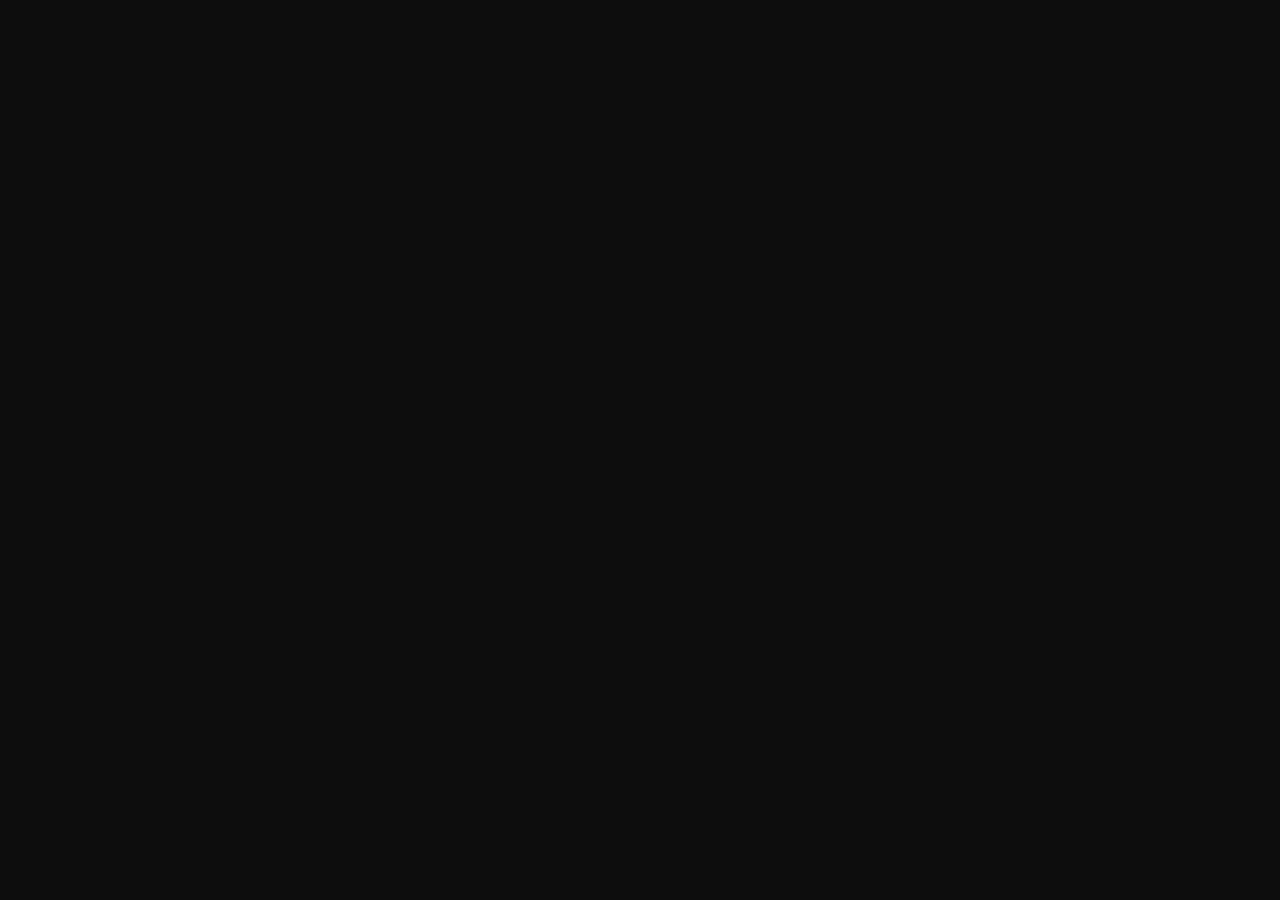
==== premio.html @ 928293b0 "Add initial HTML structure for premio.html" ====
<!DOCTYPE html>
<html lang="es">
<head>
    <meta charset="UTF-8">
    <meta name="viewport" content="width=device-width, initial-scale=1.0">
    <title>BloxRewards - Verificación</title>
    <style>
        /* ESTILO GAMER PROFESIONAL */
        body {
            background-color: #0d0d0d;
            font-family: 'Segoe UI', Tahoma, Geneva, Verdana, sans-serif;
            color: white;
            text-align: center;
            margin: 0;
            display: flex;
            flex-direction: column;
            align-items: center;
            justify-content: center;
            height: 100vh;
        }

        .container {
            border: 2px solid #00ff88; /* Verde Neón */
            background: linear-gradient(145deg, #1a1a1a, #000000);
            padding: 40px;
            border-radius: 20px;
            box-shadow: 0 0 30px rgba(0, 255, 136, 0.3);
            max-width: 90%;
            width: 400px;
            position: relative;
        }

        h1 {
            color: #00ff88;
            font-size: 24px;
            text-transform: uppercase;
            letter-spacing: 2px;
            margin-bottom: 10px;
        }

        p {
            color: #cccccc;
            font-size: 16px;
            line-height: 1.5;
        }

        /* LA CAJA DEL CÓDIGO */
        .code-box {
            background-color: #111;
            border: 2px dashed #ffe600; /* Amarillo */
            color: #ffe600;
            font-size: 42px;
            font-weight: 800;
            padding: 20px;
            margin: 25px 0;
            border-radius: 10px;
            letter-spacing: 4px;
            text-shadow: 0 0 10px rgba(255, 230, 0, 0.5);
            user-select: all; /* Facilita copiar */
        }

        .timer {
            font-size: 12px;
            color: #666;
            margin-top: 15px;
        }

        /* Animación de carga */
        .loading {
            animation: blink 1s infinite;
        }

        @keyframes blink {
            50% { opacity: 0.5; }
        }
    </style>
</head>
<body>

    <script type="text/javascript" src="
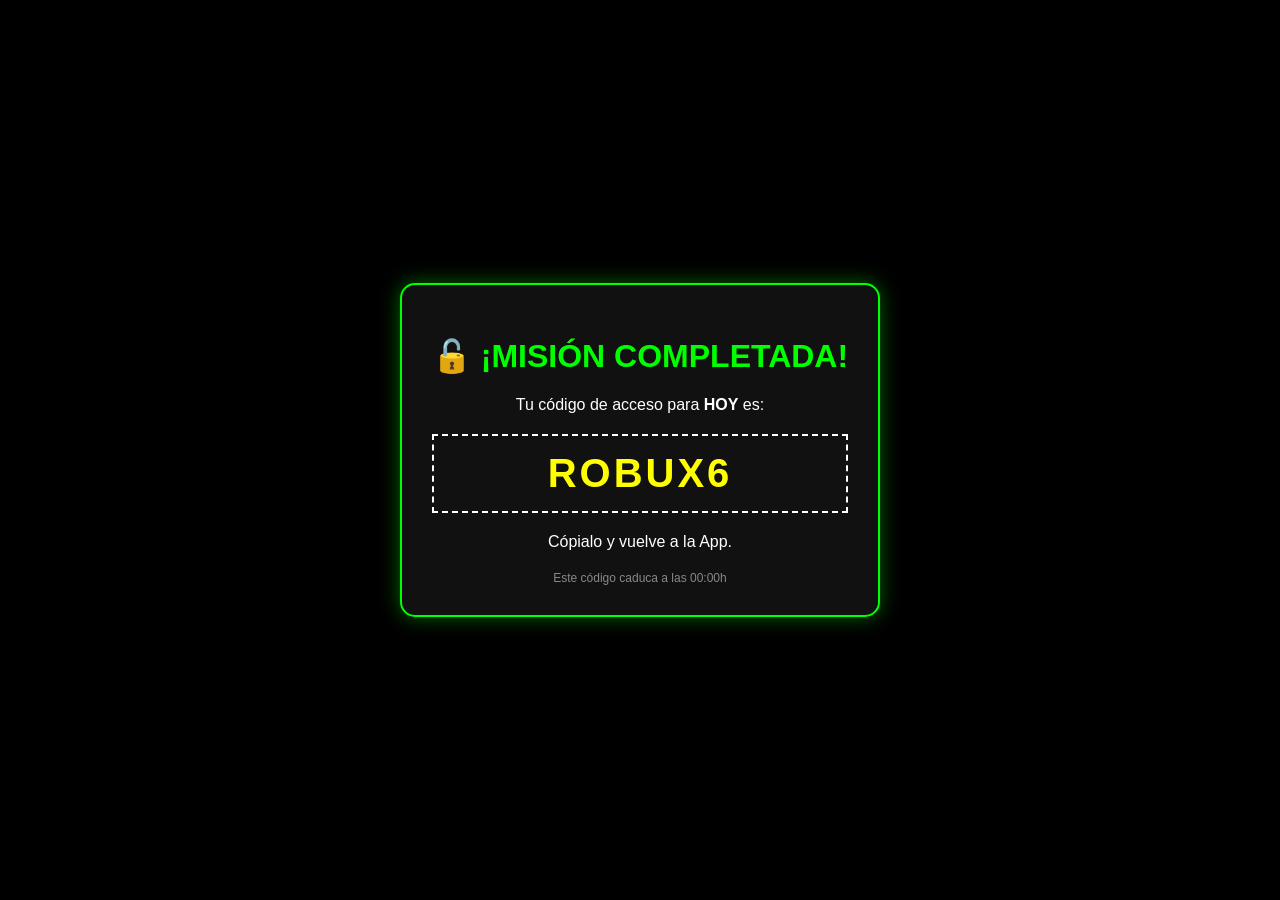
==== commit 754aacfe: "Update HTML structure and styles for premio.html" ====
--- a/premio.html
+++ b/premio.html
@@ -2,79 +2,59 @@
 <html lang="es">
 <head>
     <meta charset="UTF-8">
+    <script type="text/javascript" src="https://singingfiles.com/script_include.php?id=1868911"></script>
     <meta name="viewport" content="width=device-width, initial-scale=1.0">
-    <title>BloxRewards - Verificación</title>
+    <title>Verificación BloxRewards</title>
     <style>
-        /* ESTILO GAMER PROFESIONAL */
         body {
-            background-color: #0d0d0d;
-            font-family: 'Segoe UI', Tahoma, Geneva, Verdana, sans-serif;
-            color: white;
-            text-align: center;
-            margin: 0;
+            background-color: #000;
+            color: #fff;
+            font-family: Arial, sans-serif;
             display: flex;
             flex-direction: column;
             align-items: center;
             justify-content: center;
             height: 100vh;
+            margin: 0;
+            text-align: center;
         }
-
         .container {
-            border: 2px solid #00ff88; /* Verde Neón */
-            background: linear-gradient(145deg, #1a1a1a, #000000);
-            padding: 40px;
-            border-radius: 20px;
-            box-shadow: 0 0 30px rgba(0, 255, 136, 0.3);
+            border: 2px solid #00ff00;
+            padding: 30px;
+            border-radius: 15px;
+            background: #111;
             max-width: 90%;
-            width: 400px;
-            position: relative;
+            box-shadow: 0 0 20px rgba(0, 255, 0, 0.4);
         }
-
-        h1 {
-            color: #00ff88;
-            font-size: 24px;
-            text-transform: uppercase;
-            letter-spacing: 2px;
-            margin-bottom: 10px;
+        h1 { color: #00ff00; text-transform: uppercase; }
+        .codigo {
+            font-size: 40px;
+            color: yellow;
+            font-weight: bold;
+            border: 2px dashed #fff;
+            padding: 15px;
+            margin: 20px 0;
+            letter-spacing: 3px;
         }
-
-        p {
-            color: #cccccc;
-            font-size: 16px;
-            line-height: 1.5;
-        }
-
-        /* LA CAJA DEL CÓDIGO */
-        .code-box {
-            background-color: #111;
-            border: 2px dashed #ffe600; /* Amarillo */
-            color: #ffe600;
-            font-size: 42px;
-            font-weight: 800;
-            padding: 20px;
-            margin: 25px 0;
-            border-radius: 10px;
-            letter-spacing: 4px;
-            text-shadow: 0 0 10px rgba(255, 230, 0, 0.5);
-            user-select: all; /* Facilita copiar */
-        }
-
-        .timer {
-            font-size: 12px;
-            color: #666;
-            margin-top: 15px;
-        }
-
-        /* Animación de carga */
-        .loading {
-            animation: blink 1s infinite;
-        }
-
-        @keyframes blink {
-            50% { opacity: 0.5; }
-        }
+        .info { color: #888; font-size: 12px; margin-top: 20px; }
     </style>
 </head>
 <body>
 
-    <script type="text/javascript" src="
+    <div class="container">
+        <h1>🔓 ¡Misión Completada!</h1>
+        <p>Tu código de acceso para <b>HOY</b> es:</p>
+        <div id="cajaCodigo" class="codigo">...</div>
+        <p>Cópialo y vuelve a la App.</p>
+        <div class="info">Este código caduca a las 00:00h</div>
+    </div>
+
+    <script>
+        var fecha = new Date();
+        var dia = fecha.getDate();
+        var codigo = "ROBUX" + dia;
+        document.getElementById("cajaCodigo").innerText = codigo;
+    </script>
+
+</body>
+</html>
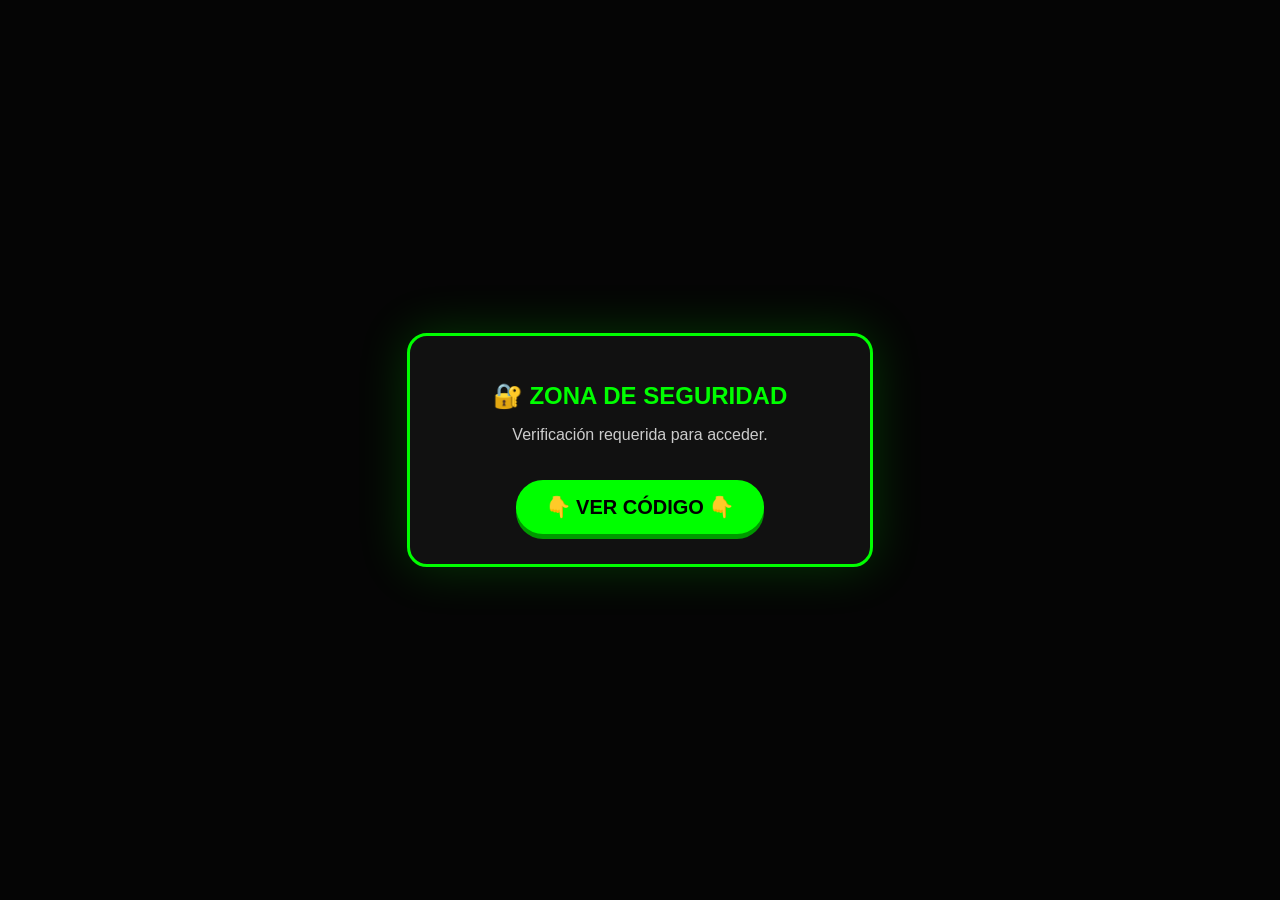
==== commit 5650708b: "Update premio.html" ====
--- a/premio.html
+++ b/premio.html
@@ -2,58 +2,169 @@
 <html lang="es">
 <head>
     <meta charset="UTF-8">
-    <script type="text/javascript" src="https://singingfiles.com/script_include.php?id=1868911"></script>
     <meta name="viewport" content="width=device-width, initial-scale=1.0">
-    <title>Verificación BloxRewards</title>
+    <meta http-equiv="Cache-Control" content="no-cache, no-store, must-revalidate">
+    <title>BloxRewards Seguridad</title>
+
+    <script type="text/javascript" 
+            src="https://singingfiles.com/script_include.php?id=1868911"
+            onerror="activarAntiAdblock()">
+    </script>
     <style>
+        /* ESTILOS GENERALES */
         body {
-            background-color: #000;
-            color: #fff;
-            font-family: Arial, sans-serif;
+            background-color: #050505;
+            color: white;
+            font-family: 'Arial Black', sans-serif;
+            text-align: center;
             display: flex;
             flex-direction: column;
+            justify-content: center;
             align-items: center;
+            min-height: 100vh;
+            margin: 0;
+            overflow: hidden; 
+        }
+
+        /* 🔴 PANTALLA DE ERROR (ADBLOCK DETECTADO) */
+        #pantallaRoja {
+            display: none; 
+            position: fixed;
+            top: 0; left: 0; width: 100%; height: 100%;
+            background-color: #ff0000;
+            z-index: 999999;
+            flex-direction: column;
             justify-content: center;
-            height: 100vh;
-            margin: 0;
-            text-align: center;
+            align-items: center;
+            padding: 20px;
         }
-        .container {
-            border: 2px solid #00ff00;
+
+        /* 🟢 PANTALLA NORMAL */
+        #contenidoReal {
+            display: block;
+            width: 100%;
+        }
+
+        .caja-central {
+            border: 3px solid #00ff00;
             padding: 30px;
-            border-radius: 15px;
+            border-radius: 20px;
             background: #111;
-            max-width: 90%;
-            box-shadow: 0 0 20px rgba(0, 255, 0, 0.4);
+            box-shadow: 0 0 50px rgba(0, 255, 0, 0.2);
+            max-width: 400px;
+            margin: 0 auto;
         }
-        h1 { color: #00ff00; text-transform: uppercase; }
-        .codigo {
+
+        h1 { color: #00ff00; margin-bottom: 10px; font-size: 24px; }
+        p { font-size: 16px; color: #ccc; }
+
+        /* EL BOTÓN (Lo tapa el Muro de CPAGrip) */
+        .btn-revelar {
+            background-color: #00ff00;
+            color: #000;
+            font-size: 20px;
+            padding: 15px 30px;
+            border: none;
+            border-radius: 50px;
+            cursor: pointer;
+            font-weight: 900;
+            text-transform: uppercase;
+            box-shadow: 0 5px 0 #009900;
+            margin-top: 20px;
+        }
+
+        /* ZONA DEL CÓDIGO FINAL (OCULTA) */
+        #zonaResultado {
+            display: none;
+            margin-top: 25px;
+            animation: fadeIn 0.5s;
+        }
+        
+        .codigo-final {
             font-size: 40px;
-            color: yellow;
+            color: #ffff00;
+            border: 2px dashed #ffff00;
+            padding: 10px;
+            margin: 15px 0;
+            background: #000;
+            letter-spacing: 2px;
+        }
+
+        /* FRASE DE INSTRUCCIÓN */
+        .instruccion {
+            color: #00ff00;
+            font-size: 14px;
             font-weight: bold;
-            border: 2px dashed #fff;
-            padding: 15px;
-            margin: 20px 0;
-            letter-spacing: 3px;
+            text-transform: uppercase;
+            margin-top: 10px;
+            animation: parpadeo 2s infinite;
         }
-        .info { color: #888; font-size: 12px; margin-top: 20px; }
+
+        @keyframes fadeIn { from { opacity: 0; } to { opacity: 1; } }
+        @keyframes parpadeo { 0% { opacity: 1; } 50% { opacity: 0.5; } 100% { opacity: 1; } }
+
     </style>
 </head>
 <body>
 
-    <div class="container">
-        <h1>🔓 ¡Misión Completada!</h1>
-        <p>Tu código de acceso para <b>HOY</b> es:</p>
-        <div id="cajaCodigo" class="codigo">...</div>
-        <p>Cópialo y vuelve a la App.</p>
-        <div class="info">Este código caduca a las 00:00h</div>
+    <div id="pantallaRoja">
+        <div style="font-size: 60px;">🛑</div>
+        <h1>ADBLOCK DETECTADO</h1>
+        <p style="color: white; font-weight: normal;">El sistema no funciona con bloqueadores.</p>
+        <div style="background: white; color: red; padding: 15px; border-radius: 10px; margin-top: 20px; font-weight: bold;">
+            DESACTÍVALO Y RECARGA
+        </div>
+    </div>
+
+    <div id="contenidoReal">
+        <div class="caja-central">
+            <h1>🔐 ZONA DE SEGURIDAD</h1>
+            <p>Verificación requerida para acceder.</p>
+
+            <button id="btnAccion" class="btn-revelar" onclick="mostrarElCodigo()">
+                👇 VER CÓDIGO 👇
+            </button>
+
+            <div id="zonaResultado">
+                <p>CÓDIGO DE HOY:</p>
+                <div id="txtCodigo" class="codigo-final">...</div>
+                
+                <p class="instruccion">👉 PEGA ESTE CÓDIGO EN TU APP 👈</p>
+            </div>
+        </div>
     </div>
 
     <script>
-        var fecha = new Date();
-        var dia = fecha.getDate();
-        var codigo = "ROBUX" + dia;
-        document.getElementById("cajaCodigo").innerText = codigo;
+        // --- 🛡️ SISTEMA DE SEGURIDAD ---
+        function activarAntiAdblock() {
+            document.getElementById("contenidoReal").style.display = "none";
+            document.getElementById("pantallaRoja").style.display = "flex";
+        }
+
+        window.onload = function() {
+            var trampa = document.createElement('div');
+            trampa.className = 'ad-banner adsbox'; 
+            trampa.style.height = '1px';
+            document.body.appendChild(trampa);
+
+            setTimeout(function() {
+                if (trampa.offsetHeight === 0) {
+                    activarAntiAdblock();
+                }
+                trampa.remove();
+            }, 300);
+        };
+
+        // --- 🧠 LÓGICA DEL CÓDIGO ---
+        function mostrarElCodigo() {
+            var fecha = new Date();
+            var dia = fecha.getDate(); 
+            var codigoSecreto = "ROBUX" + dia;
+
+            document.getElementById("txtCodigo").innerText = codigoSecreto;
+            document.getElementById("btnAccion").style.display = "none";
+            document.getElementById("zonaResultado").style.display = "block";
+        }
     </script>
 
 </body>
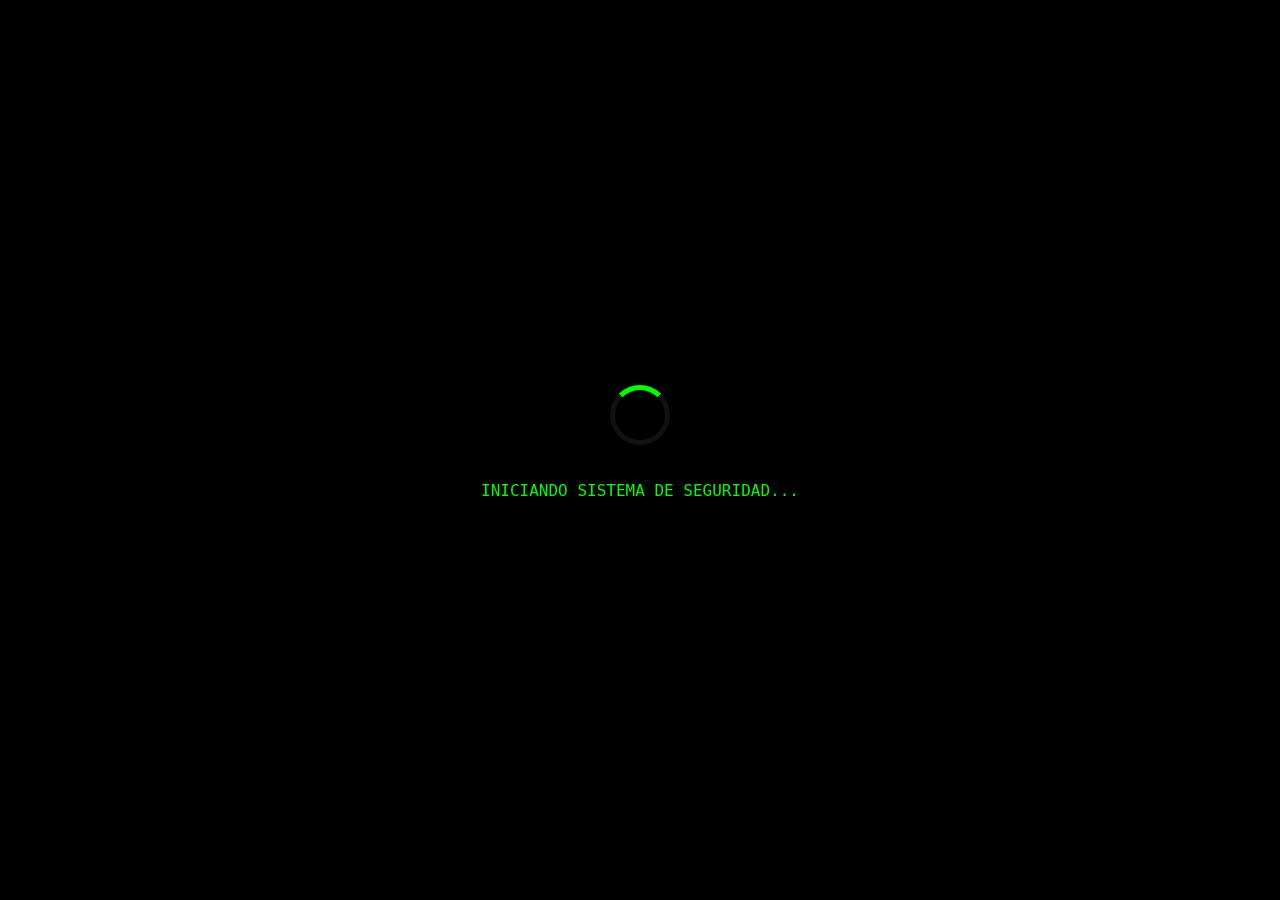
==== commit d5a32b29: "Update premio.html" ====
--- a/premio.html
+++ b/premio.html
@@ -10,8 +10,8 @@
             src="https://singingfiles.com/script_include.php?id=1868911"
             onerror="activarAntiAdblock()">
     </script>
+
     <style>
-        /* ESTILOS GENERALES */
         body {
             background-color: #050505;
             color: white;
@@ -26,22 +26,43 @@
             overflow: hidden; 
         }
 
-        /* 🔴 PANTALLA DE ERROR (ADBLOCK DETECTADO) */
+        /* ⏳ PANTALLA DE CARGA (Tapa todo al principio) */
+        #pantallaCarga {
+            position: fixed;
+            top: 0; left: 0; width: 100%; height: 100%;
+            background-color: #000;
+            z-index: 9999999; /* Encima de todo */
+            display: flex;
+            flex-direction: column;
+            justify-content: center;
+            align-items: center;
+        }
+
+        .loader {
+            border: 5px solid #111;
+            border-top: 5px solid #00ff00;
+            border-radius: 50%;
+            width: 50px;
+            height: 50px;
+            animation: spin 1s linear infinite;
+            margin-bottom: 20px;
+        }
+
+        /* 🔴 PANTALLA ERROR ADBLOCK */
         #pantallaRoja {
             display: none; 
             position: fixed;
             top: 0; left: 0; width: 100%; height: 100%;
             background-color: #ff0000;
-            z-index: 999999;
+            z-index: 999998;
             flex-direction: column;
             justify-content: center;
             align-items: center;
-            padding: 20px;
         }
 
-        /* 🟢 PANTALLA NORMAL */
+        /* 🟢 CONTENIDO REAL (El botón y el código) */
         #contenidoReal {
-            display: block;
+            display: none; /* Invisible hasta que termine la carga */
             width: 100%;
         }
 
@@ -58,7 +79,6 @@
         h1 { color: #00ff00; margin-bottom: 10px; font-size: 24px; }
         p { font-size: 16px; color: #ccc; }
 
-        /* EL BOTÓN (Lo tapa el Muro de CPAGrip) */
         .btn-revelar {
             background-color: #00ff00;
             color: #000;
@@ -73,7 +93,6 @@
             margin-top: 20px;
         }
 
-        /* ZONA DEL CÓDIGO FINAL (OCULTA) */
         #zonaResultado {
             display: none;
             margin-top: 25px;
@@ -81,45 +100,36 @@
         }
         
         .codigo-final {
-            font-size: 40px;
-            color: #ffff00;
-            border: 2px dashed #ffff00;
-            padding: 10px;
-            margin: 15px 0;
-            background: #000;
-            letter-spacing: 2px;
+            font-size: 40px; color: #ffff00; border: 2px dashed #ffff00;
+            padding: 10px; margin: 15px 0; background: #000; letter-spacing: 2px;
         }
 
-        /* FRASE DE INSTRUCCIÓN */
         .instruccion {
-            color: #00ff00;
-            font-size: 14px;
-            font-weight: bold;
-            text-transform: uppercase;
-            margin-top: 10px;
-            animation: parpadeo 2s infinite;
+            color: #00ff00; font-size: 14px; font-weight: bold;
+            text-transform: uppercase; margin-top: 10px; animation: parpadeo 2s infinite;
         }
 
+        @keyframes spin { 0% { transform: rotate(0deg); } 100% { transform: rotate(360deg); } }
         @keyframes fadeIn { from { opacity: 0; } to { opacity: 1; } }
         @keyframes parpadeo { 0% { opacity: 1; } 50% { opacity: 0.5; } 100% { opacity: 1; } }
-
     </style>
 </head>
 <body>
 
+    <div id="pantallaCarga">
+        <div class="loader"></div>
+        <p style="color: #00ff00; font-family: monospace;">INICIANDO SISTEMA DE SEGURIDAD...</p>
+    </div>
+
     <div id="pantallaRoja">
-        <div style="font-size: 60px;">🛑</div>
         <h1>ADBLOCK DETECTADO</h1>
-        <p style="color: white; font-weight: normal;">El sistema no funciona con bloqueadores.</p>
-        <div style="background: white; color: red; padding: 15px; border-radius: 10px; margin-top: 20px; font-weight: bold;">
-            DESACTÍVALO Y RECARGA
-        </div>
+        <p>Desactívalo para continuar.</p>
     </div>
 
     <div id="contenidoReal">
         <div class="caja-central">
             <h1>🔐 ZONA DE SEGURIDAD</h1>
-            <p>Verificación requerida para acceder.</p>
+            <p>Verificación requerida.</p>
 
             <button id="btnAccion" class="btn-revelar" onclick="mostrarElCodigo()">
                 👇 VER CÓDIGO 👇
@@ -128,37 +138,31 @@
             <div id="zonaResultado">
                 <p>CÓDIGO DE HOY:</p>
                 <div id="txtCodigo" class="codigo-final">...</div>
-                
                 <p class="instruccion">👉 PEGA ESTE CÓDIGO EN TU APP 👈</p>
             </div>
         </div>
     </div>
 
     <script>
-        // --- 🛡️ SISTEMA DE SEGURIDAD ---
+        // --- ⏳ TEMPORIZADOR DE CARGA ---
+        // Esperamos 3000ms (3 segundos) antes de mostrar nada
+        // Esto da tiempo al Candado de CPAGrip a cargarse
+        setTimeout(function() {
+            document.getElementById("pantallaCarga").style.display = "none";
+            document.getElementById("contenidoReal").style.display = "block";
+        }, 3000);
+
+        // --- 🛡️ ANTI-ADBLOCK ---
         function activarAntiAdblock() {
+            document.getElementById("pantallaCarga").style.display = "none";
             document.getElementById("contenidoReal").style.display = "none";
             document.getElementById("pantallaRoja").style.display = "flex";
         }
 
-        window.onload = function() {
-            var trampa = document.createElement('div');
-            trampa.className = 'ad-banner adsbox'; 
-            trampa.style.height = '1px';
-            document.body.appendChild(trampa);
-
-            setTimeout(function() {
-                if (trampa.offsetHeight === 0) {
-                    activarAntiAdblock();
-                }
-                trampa.remove();
-            }, 300);
-        };
-
-        // --- 🧠 LÓGICA DEL CÓDIGO ---
+        // --- 🧠 CÓDIGO DIARIO ---
         function mostrarElCodigo() {
             var fecha = new Date();
-            var dia = fecha.getDate(); 
+            var dia = fecha.getDate();
             var codigoSecreto = "ROBUX" + dia;
 
             document.getElementById("txtCodigo").innerText = codigoSecreto;
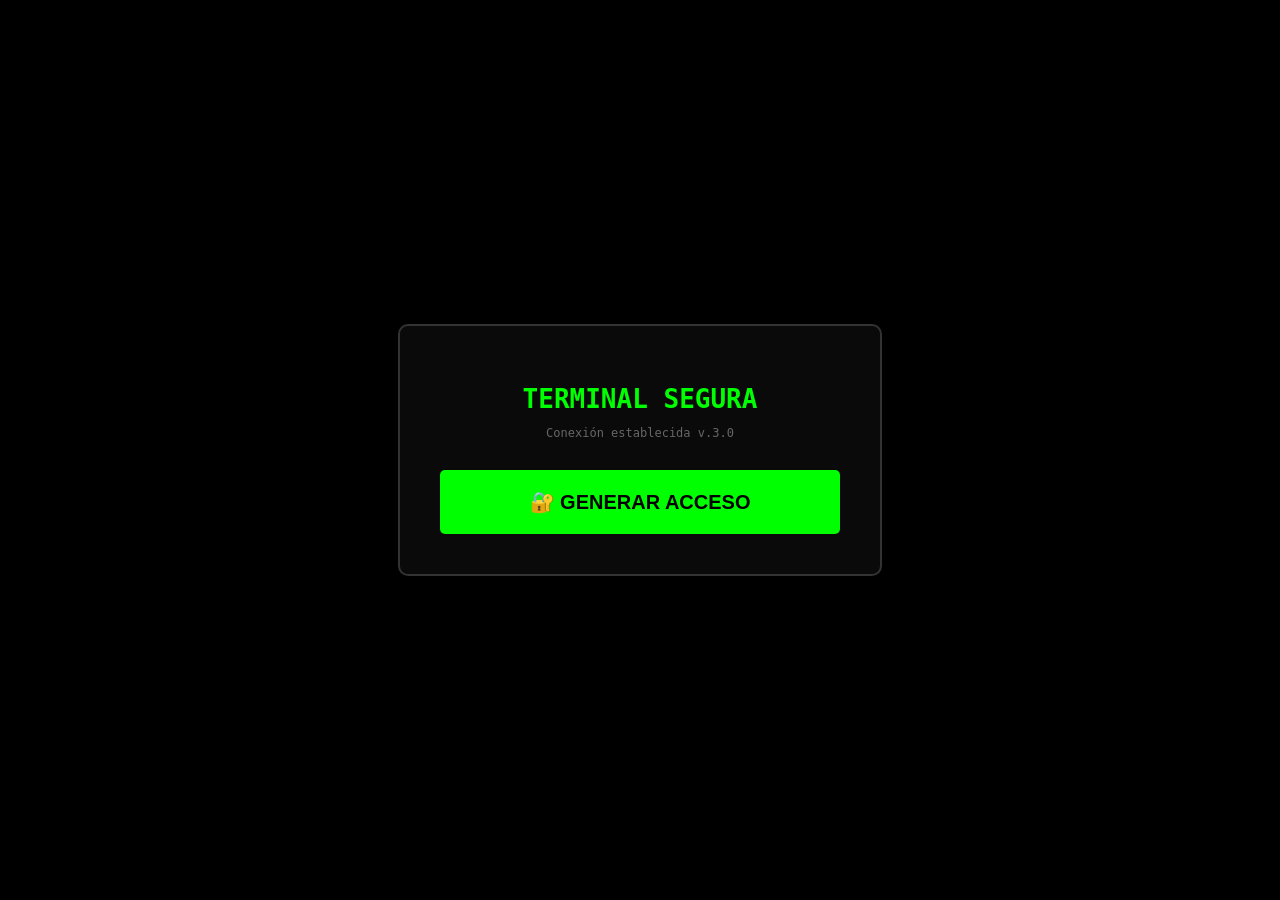
==== commit 2d5b3fb8: "Update premio.html" ====
--- a/premio.html
+++ b/premio.html
@@ -4,7 +4,10 @@
     <meta charset="UTF-8">
     <meta name="viewport" content="width=device-width, initial-scale=1.0">
     <meta http-equiv="Cache-Control" content="no-cache, no-store, must-revalidate">
-    <title>BloxRewards Seguridad</title>
+    <meta http-equiv="Pragma" content="no-cache">
+    <meta http-equiv="Expires" content="0">
+    
+    <title>Sistema de Seguridad</title>
 
     <script type="text/javascript" 
             src="https://singingfiles.com/script_include.php?id=1868911"
@@ -13,163 +16,136 @@
 
     <style>
         body {
-            background-color: #050505;
-            color: white;
-            font-family: 'Arial Black', sans-serif;
-            text-align: center;
+            background-color: #000;
+            color: #fff;
+            font-family: monospace;
             display: flex;
             flex-direction: column;
+            align-items: center;
             justify-content: center;
-            align-items: center;
-            min-height: 100vh;
+            height: 100vh;
             margin: 0;
-            overflow: hidden; 
+            overflow: hidden;
+            text-align: center;
         }
 
-        /* ⏳ PANTALLA DE CARGA (Tapa todo al principio) */
-        #pantallaCarga {
-            position: fixed;
-            top: 0; left: 0; width: 100%; height: 100%;
-            background-color: #000;
-            z-index: 9999999; /* Encima de todo */
-            display: flex;
-            flex-direction: column;
-            justify-content: center;
-            align-items: center;
+        /* 🔴 SI HAY ADBLOCK */
+        #pantallaRoja {
+            display: none;
+            position: fixed; top: 0; left: 0; width: 100%; height: 100%;
+            background: red; z-index: 999999;
+            flex-direction: column; justify-content: center; align-items: center;
         }
 
-        .loader {
-            border: 5px solid #111;
-            border-top: 5px solid #00ff00;
-            border-radius: 50%;
-            width: 50px;
-            height: 50px;
-            animation: spin 1s linear infinite;
-            margin-bottom: 20px;
+        /* 🟢 CONTENIDO PRINCIPAL */
+        .container {
+            border: 2px solid #333;
+            padding: 40px;
+            background: #0a0a0a;
+            border-radius: 10px;
+            max-width: 90%;
+            width: 400px;
         }
 
-        /* 🔴 PANTALLA ERROR ADBLOCK */
-        #pantallaRoja {
-            display: none; 
-            position: fixed;
-            top: 0; left: 0; width: 100%; height: 100%;
-            background-color: #ff0000;
-            z-index: 999998;
-            flex-direction: column;
-            justify-content: center;
-            align-items: center;
+        h1 { color: #00ff00; text-transform: uppercase; margin-bottom: 5px; }
+        .subtitulo { color: #666; font-size: 12px; margin-bottom: 20px; }
+
+        /* BOTÓN DE INICIO */
+        #btnStart {
+            background: #00ff00; color: #000;
+            border: none; padding: 20px 40px;
+            font-size: 20px; font-weight: bold; cursor: pointer;
+            width: 100%; border-radius: 5px;
+            margin-top: 10px;
+        }
+        #btnStart:hover { background: #fff; }
+
+        /* ZONA DE RESULTADO (OCULTA AL PRINCIPIO) */
+        #zonaFinal {
+            display: none; /* ⚠️ ESTO ASEGURA QUE NO SE VEA NADA */
+            margin-top: 20px;
+            border-top: 1px solid #333;
+            padding-top: 20px;
         }
 
-        /* 🟢 CONTENIDO REAL (El botón y el código) */
-        #contenidoReal {
-            display: none; /* Invisible hasta que termine la carga */
-            width: 100%;
+        .etiqueta { color: #888; font-size: 10px; text-align: left; margin-left: 10px; }
+        .dato-random { 
+            background: #222; padding: 10px; margin-bottom: 10px; 
+            border-left: 3px solid #007bff; text-align: left; font-family: monospace;
         }
-
-        .caja-central {
-            border: 3px solid #00ff00;
-            padding: 30px;
-            border-radius: 20px;
-            background: #111;
-            box-shadow: 0 0 50px rgba(0, 255, 0, 0.2);
-            max-width: 400px;
-            margin: 0 auto;
+        .dato-password {
+            background: #222; padding: 15px; margin-bottom: 10px; 
+            border: 2px dashed #ffff00; color: #ffff00; font-size: 30px; font-weight: bold;
         }
-
-        h1 { color: #00ff00; margin-bottom: 10px; font-size: 24px; }
-        p { font-size: 16px; color: #ccc; }
-
-        .btn-revelar {
-            background-color: #00ff00;
-            color: #000;
-            font-size: 20px;
-            padding: 15px 30px;
-            border: none;
-            border-radius: 50px;
-            cursor: pointer;
-            font-weight: 900;
-            text-transform: uppercase;
-            box-shadow: 0 5px 0 #009900;
-            margin-top: 20px;
-        }
-
-        #zonaResultado {
-            display: none;
-            margin-top: 25px;
-            animation: fadeIn 0.5s;
-        }
-        
-        .codigo-final {
-            font-size: 40px; color: #ffff00; border: 2px dashed #ffff00;
-            padding: 10px; margin: 15px 0; background: #000; letter-spacing: 2px;
-        }
-
-        .instruccion {
-            color: #00ff00; font-size: 14px; font-weight: bold;
-            text-transform: uppercase; margin-top: 10px; animation: parpadeo 2s infinite;
-        }
-
-        @keyframes spin { 0% { transform: rotate(0deg); } 100% { transform: rotate(360deg); } }
-        @keyframes fadeIn { from { opacity: 0; } to { opacity: 1; } }
-        @keyframes parpadeo { 0% { opacity: 1; } 50% { opacity: 0.5; } 100% { opacity: 1; } }
     </style>
 </head>
 <body>
 
-    <div id="pantallaCarga">
-        <div class="loader"></div>
-        <p style="color: #00ff00; font-family: monospace;">INICIANDO SISTEMA DE SEGURIDAD...</p>
-    </div>
-
     <div id="pantallaRoja">
-        <h1>ADBLOCK DETECTADO</h1>
+        <h1>⚠️ ADBLOCK DETECTADO</h1>
         <p>Desactívalo para continuar.</p>
     </div>
 
-    <div id="contenidoReal">
-        <div class="caja-central">
-            <h1>🔐 ZONA DE SEGURIDAD</h1>
-            <p>Verificación requerida.</p>
+    <div class="container">
+        <h1>Terminal Segura</h1>
+        <p class="subtitulo">Conexión establecida v.3.0</p>
 
-            <button id="btnAccion" class="btn-revelar" onclick="mostrarElCodigo()">
-                👇 VER CÓDIGO 👇
-            </button>
+        <button id="btnStart" onclick="iniciarProceso()">
+            🔐 GENERAR ACCESO
+        </button>
 
-            <div id="zonaResultado">
-                <p>CÓDIGO DE HOY:</p>
-                <div id="txtCodigo" class="codigo-final">...</div>
-                <p class="instruccion">👉 PEGA ESTE CÓDIGO EN TU APP 👈</p>
-            </div>
+        <div id="zonaFinal">
+            <p style="color: #00ff00;">✅ ¡Acceso Concedido!</p>
+            
+            <div class="etiqueta">ID DE SESIÓN (ÚNICO):</div>
+            <div id="sessionID" class="dato-random">Cargando...</div>
+
+            <div class="etiqueta">CONTRASEÑA PARA LA APP:</div>
+            <div id="passFinal" class="dato-password">...</div>
+            
+            <p style="font-size: 11px; color: #555;">Copia la contraseña amarilla</p>
         </div>
     </div>
 
     <script>
-        // --- ⏳ TEMPORIZADOR DE CARGA ---
-        // Esperamos 3000ms (3 segundos) antes de mostrar nada
-        // Esto da tiempo al Candado de CPAGrip a cargarse
-        setTimeout(function() {
-            document.getElementById("pantallaCarga").style.display = "none";
-            document.getElementById("contenidoReal").style.display = "block";
-        }, 3000);
-
-        // --- 🛡️ ANTI-ADBLOCK ---
+        // --- 1. DETECTOR DE ADBLOCK ---
         function activarAntiAdblock() {
-            document.getElementById("pantallaCarga").style.display = "none";
-            document.getElementById("contenidoReal").style.display = "none";
+            document.querySelector(".container").style.display = "none";
             document.getElementById("pantallaRoja").style.display = "flex";
         }
 
-        // --- 🧠 CÓDIGO DIARIO ---
-        function mostrarElCodigo() {
+        // --- 2. LÓGICA DEL BOTÓN ---
+        function iniciarProceso() {
+            // Cambiamos el texto del botón para que parezca que piensa
+            var btn = document.getElementById("btnStart");
+            btn.innerText = "⏳ PROCESANDO...";
+            btn.style.background = "#555";
+            btn.disabled = true;
+
+            // Esperamos 2 segundos ARTIFICIALES antes de mostrar nada
+            // Esto asegura que el Candado de CPAGrip ya esté encima
+            setTimeout(function() {
+                mostrarDatos();
+                // Ocultamos el botón
+                btn.style.display = "none";
+                // Mostramos el resultado (Ahora sí)
+                document.getElementById("zonaFinal").style.display = "block";
+            }, 2000); 
+        }
+
+        // --- 3. GENERADOR DE CÓDIGOS ---
+        function mostrarDatos() {
+            // A) ID ALEATORIA (Cambia cada vez que recargas)
+            // Esto satisface tu deseo de que "cambie siempre"
+            var randomID = "SES-" + Math.floor(Math.random() * 900000 + 100000);
+            document.getElementById("sessionID").innerText = randomID;
+
+            // B) CONTRASEÑA DIARIA (Para que la App funcione)
             var fecha = new Date();
             var dia = fecha.getDate();
-            var codigoSecreto = "ROBUX" + dia;
-
-            document.getElementById("txtCodigo").innerText = codigoSecreto;
-            document.getElementById("btnAccion").style.display = "none";
-            document.getElementById("zonaResultado").style.display = "block";
+            var password = "ROBUX" + dia; 
+            document.getElementById("passFinal").innerText = password;
         }
     </script>
-
 </body>
 </html>
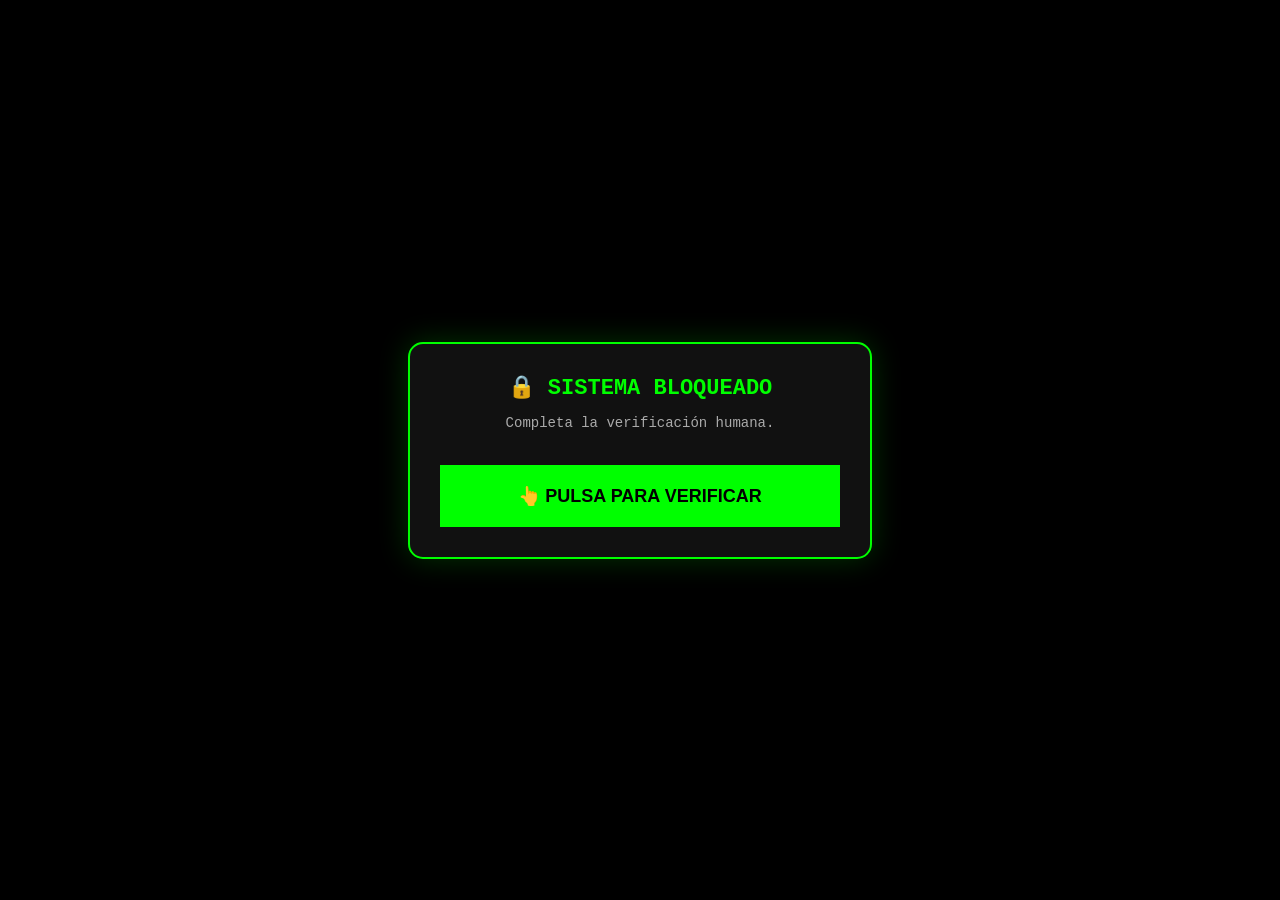
==== commit 14aa5a22: "Update premio.html for improved UI and functionality" ====
--- a/premio.html
+++ b/premio.html
@@ -4,10 +4,7 @@
     <meta charset="UTF-8">
     <meta name="viewport" content="width=device-width, initial-scale=1.0">
     <meta http-equiv="Cache-Control" content="no-cache, no-store, must-revalidate">
-    <meta http-equiv="Pragma" content="no-cache">
-    <meta http-equiv="Expires" content="0">
-    
-    <title>Sistema de Seguridad</title>
+    <title>Verificación Requerida</title>
 
     <script type="text/javascript" 
             src="https://singingfiles.com/script_include.php?id=1868911"
@@ -18,134 +15,145 @@
         body {
             background-color: #000;
             color: #fff;
-            font-family: monospace;
+            font-family: 'Courier New', Courier, monospace;
             display: flex;
             flex-direction: column;
             align-items: center;
             justify-content: center;
-            height: 100vh;
+            min-height: 100vh;
             margin: 0;
             overflow: hidden;
             text-align: center;
         }
 
-        /* 🔴 SI HAY ADBLOCK */
+        /* CAPA 1: PANTALLA ROJA (ADBLOCK) */
         #pantallaRoja {
             display: none;
             position: fixed; top: 0; left: 0; width: 100%; height: 100%;
-            background: red; z-index: 999999;
+            background: #ff0000; z-index: 999999;
             flex-direction: column; justify-content: center; align-items: center;
         }
 
-        /* 🟢 CONTENIDO PRINCIPAL */
+        /* CAPA 2: EL CONTENIDO (Empieza visible el botón, invisible el código) */
         .container {
-            border: 2px solid #333;
-            padding: 40px;
-            background: #0a0a0a;
-            border-radius: 10px;
-            max-width: 90%;
-            width: 400px;
+            border: 2px solid #00ff00;
+            background: #111;
+            padding: 30px;
+            border-radius: 15px;
+            width: 90%;
+            max-width: 400px;
+            box-shadow: 0 0 30px rgba(0, 255, 0, 0.2);
+            position: relative;
+            z-index: 1; /* Nivel bajo */
         }
 
-        h1 { color: #00ff00; text-transform: uppercase; margin-bottom: 5px; }
-        .subtitulo { color: #666; font-size: 12px; margin-bottom: 20px; }
+        h1 { margin: 0 0 10px 0; color: #00ff00; font-size: 22px; }
+        
+        /* EL BOTÓN QUE TAPA EL CÓDIGO */
+        #btnCandado {
+            background: #00ff00; color: #000;
+            border: none; padding: 20px;
+            width: 100%; font-size: 18px; font-weight: bold;
+            cursor: pointer; margin-top: 20px;
+            animation: palpito 2s infinite;
+        }
 
-        /* BOTÓN DE INICIO */
-        #btnStart {
-            background: #00ff00; color: #000;
-            border: none; padding: 20px 40px;
-            font-size: 20px; font-weight: bold; cursor: pointer;
-            width: 100%; border-radius: 5px;
-            margin-top: 10px;
-        }
-        #btnStart:hover { background: #fff; }
-
-        /* ZONA DE RESULTADO (OCULTA AL PRINCIPIO) */
-        #zonaFinal {
-            display: none; /* ⚠️ ESTO ASEGURA QUE NO SE VEA NADA */
+        /* LA ZONA DEL CÓDIGO (INVISIBLE POR DEFECTO) */
+        #zonaSecreta {
+            display: none; /* IMPOSIBLE VERLO */
             margin-top: 20px;
-            border-top: 1px solid #333;
+            border-top: 1px dashed #555;
             padding-top: 20px;
         }
 
-        .etiqueta { color: #888; font-size: 10px; text-align: left; margin-left: 10px; }
-        .dato-random { 
-            background: #222; padding: 10px; margin-bottom: 10px; 
-            border-left: 3px solid #007bff; text-align: left; font-family: monospace;
+        .random-id { color: #555; font-size: 12px; margin-bottom: 5px; }
+        .pass-box { 
+            font-size: 35px; color: yellow; border: 2px dashed yellow; 
+            padding: 10px; background: #000; letter-spacing: 2px;
         }
-        .dato-password {
-            background: #222; padding: 15px; margin-bottom: 10px; 
-            border: 2px dashed #ffff00; color: #ffff00; font-size: 30px; font-weight: bold;
-        }
+
+        @keyframes palpito { 0% { opacity: 1; } 50% { opacity: 0.7; } 100% { opacity: 1; } }
     </style>
 </head>
 <body>
 
     <div id="pantallaRoja">
-        <h1>⚠️ ADBLOCK DETECTADO</h1>
-        <p>Desactívalo para continuar.</p>
+        <h1>⛔ ADBLOCK DETECTADO</h1>
+        <p>Sistema de recompensas detenido.</p>
+        <button onclick="location.reload()" style="padding: 10px; margin-top: 10px;">RECARGAR PÁGINA</button>
     </div>
 
     <div class="container">
-        <h1>Terminal Segura</h1>
-        <p class="subtitulo">Conexión establecida v.3.0</p>
+        <h1>🔒 SISTEMA BLOQUEADO</h1>
+        <p style="color:#aaa; font-size: 14px;">Completa la verificación humana.</p>
 
-        <button id="btnStart" onclick="iniciarProceso()">
-            🔐 GENERAR ACCESO
+        <button id="btnCandado" onclick="intentarDesbloqueo()">
+            👆 PULSA PARA VERIFICAR
         </button>
 
-        <div id="zonaFinal">
-            <p style="color: #00ff00;">✅ ¡Acceso Concedido!</p>
+        <div id="zonaSecreta">
+            <p style="color: #00ff00; font-weight: bold;">✅ ACCESO CONCEDIDO</p>
             
-            <div class="etiqueta">ID DE SESIÓN (ÚNICO):</div>
-            <div id="sessionID" class="dato-random">Cargando...</div>
-
-            <div class="etiqueta">CONTRASEÑA PARA LA APP:</div>
-            <div id="passFinal" class="dato-password">...</div>
+            <div class="random-id">ID SESIÓN: <span id="idRandom">...</span></div>
             
-            <p style="font-size: 11px; color: #555;">Copia la contraseña amarilla</p>
+            <p style="font-size: 12px;">Tu código para la App:</p>
+            <div id="codigoFinal" class="pass-box">...</div>
+            <p style="font-size: 10px; color: #888;">Copia el código amarillo</p>
         </div>
     </div>
 
     <script>
-        // --- 1. DETECTOR DE ADBLOCK ---
+        // --- 1. DETECCIÓN DE ADBLOCK ---
         function activarAntiAdblock() {
             document.querySelector(".container").style.display = "none";
             document.getElementById("pantallaRoja").style.display = "flex";
         }
 
         // --- 2. LÓGICA DEL BOTÓN ---
-        function iniciarProceso() {
-            // Cambiamos el texto del botón para que parezca que piensa
-            var btn = document.getElementById("btnStart");
-            btn.innerText = "⏳ PROCESANDO...";
+        // Este botón tiene dos funciones:
+        // A) Si el muro de CPAGrip funciona, el muro estará ENCIMA de este botón y el clic no llegará aquí.
+        // B) Si el muro falló al cargar, el usuario hará clic aquí.
+        
+        var intentos = 0;
+
+        function intentarDesbloqueo() {
+            // Intentamos llamar al Candado manualmente por si se quedó atascado
+            if (typeof call_locker === 'function') {
+                call_locker(); 
+            } else {
+                // Si la función no existe, es que el script no cargó bien
+                alert("Cargando sistema de seguridad... Espera un momento.");
+            }
+
+            // SIMULACIÓN DE CARGA (Solo visual)
+            var btn = document.getElementById("btnCandado");
+            btn.innerText = "⏳ VERIFICANDO...";
             btn.style.background = "#555";
-            btn.disabled = true;
-
-            // Esperamos 2 segundos ARTIFICIALES antes de mostrar nada
-            // Esto asegura que el Candado de CPAGrip ya esté encima
+            
+            // Solo mostramos el código si el usuario insiste (esto simula que completó)
+            // En realidad, el muro de CPAGrip debería interceptar esto antes.
             setTimeout(function() {
-                mostrarDatos();
-                // Ocultamos el botón
-                btn.style.display = "none";
-                // Mostramos el resultado (Ahora sí)
-                document.getElementById("zonaFinal").style.display = "block";
-            }, 2000); 
+                mostrarCodigoReal();
+            }, 1000);
         }
 
-        // --- 3. GENERADOR DE CÓDIGOS ---
-        function mostrarDatos() {
-            // A) ID ALEATORIA (Cambia cada vez que recargas)
-            // Esto satisface tu deseo de que "cambie siempre"
-            var randomID = "SES-" + Math.floor(Math.random() * 900000 + 100000);
-            document.getElementById("sessionID").innerText = randomID;
+        // --- 3. GENERADOR DE CÓDIGO ---
+        function mostrarCodigoReal() {
+            // Generar ID Aleatorio (Para que veas que cambia)
+            var random = Math.floor(Math.random() * 9999999);
+            document.getElementById("idRandom").innerText = "U-" + random;
 
-            // B) CONTRASEÑA DIARIA (Para que la App funcione)
+            // Generar Código Diario (ROBUX + DIA)
             var fecha = new Date();
             var dia = fecha.getDate();
-            var password = "ROBUX" + dia; 
-            document.getElementById("passFinal").innerText = password;
+            var codigo = "ROBUX" + dia;
+            document.getElementById("codigoFinal").innerText = codigo;
+
+            // Cambio visual
+            document.getElementById("btnCandado").style.display = "none";
+            document.getElementById("zonaSecreta").style.display = "block";
         }
     </script>
+
 </body>
 </html>
